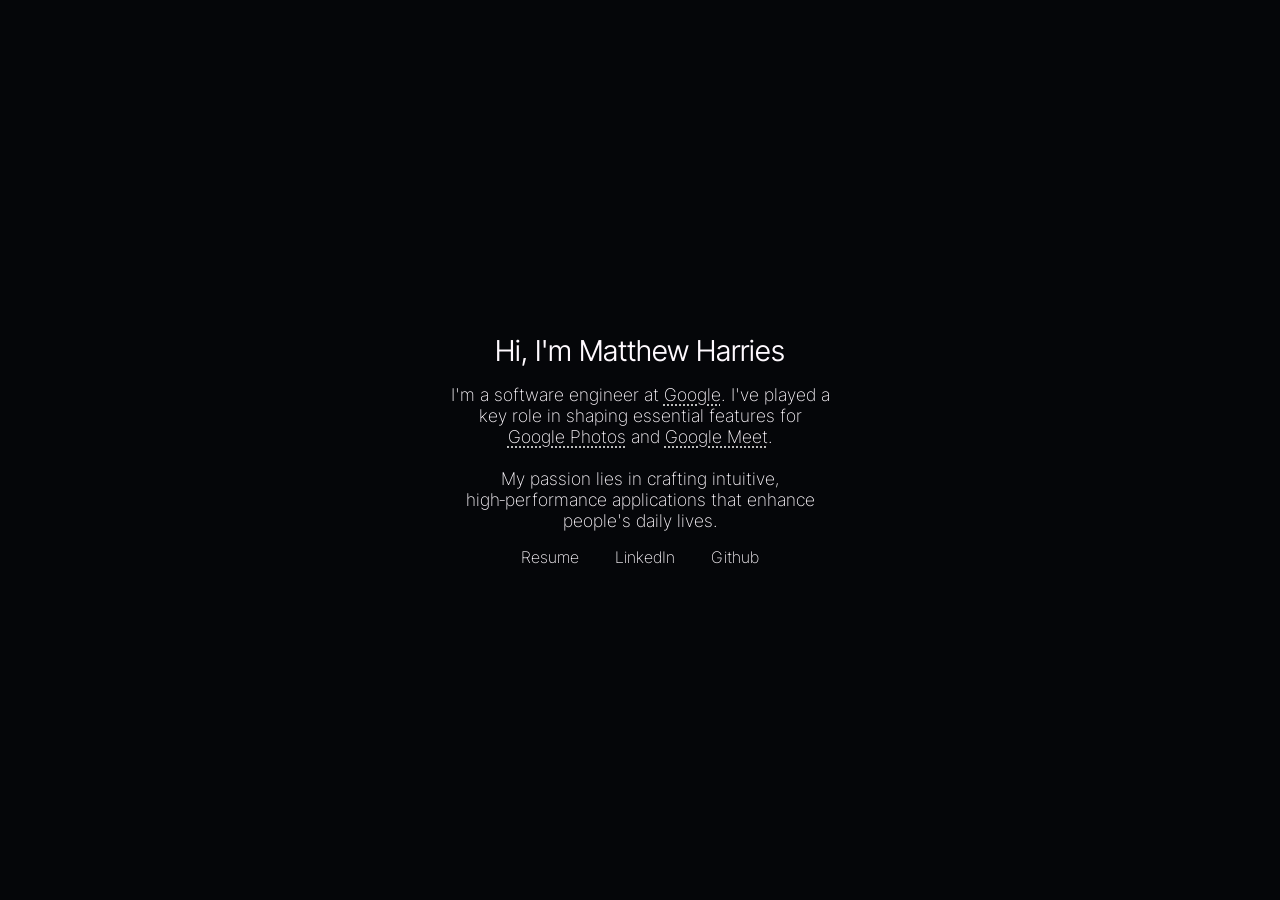
==== index.html @ 6ac355f5 "Initial commit." ====
<!doctype html>
<html lang="en">

<head>
  <meta charset="utf-8">
  <meta name="viewport" content="width=device-width, initial-scale=1">
  <meta name="color-scheme" content="light dark" />
  <link rel="preconnect" href="https://fonts.googleapis.com">
  <link rel="preconnect" href="https://fonts.gstatic.com" crossorigin>
  <link href="https://fonts.googleapis.com/css2?family=Inter+Tight:ital,wght@0,100..900;1,100..900&display=swap"
    rel="stylesheet">
  <link rel="stylesheet" href="styles.css">
  <title>Matthew Harries</title>
</head>

<body class="font-inter-tight-normal">
  <main>
    <div class="centered">
      <div id="name" class="item font-inter-tight-strong big-font centered-text">
        Hi, I'm Matthew Harries
      </div>
      <div id="title" class="item medium-font centered-text" style="padding: 16px 0px;">
        I'm a software engineer at 
        <a class="inline-link" target="_blank" href="https://about.google/">Google</a>.
        I've played a key role in shaping essential features for
        <a class="inline-link" target="_blank" href="https://www.google.com/photos/about/">Google&nbsp;Photos</a> and
        <a class="inline-link" target="_blank" href="https://workspace.google.com/products/meet/">Google&nbsp;Meet</a>.
        <br />
        <br />
        My passion lies in crafting intuitive, high&#8209;performance applications
        that enhance people's daily lives.
      </div>
      <div id="links" class="item small-font centered-text">
        <div class="flex-item">
          <a class="bottom-link" target="_blank" href="">Resume</a>
          <a class="bottom-link" target="_blank" href="https://www.linkedin.com/in/harriesmatthew/">LinkedIn</a>
          <a class="bottom-link" target="_blank" href="https://github.com/matthewharries">Github</a>
        </div>
      </div>
    </div>
  </main>
  <footer>

  </footer>
</body>

</html>
---- styles.css ----
/* ---fonts--- */

.font-inter-tight-normal {
  font-family: "Inter Tight", sans-serif;
  font-optical-sizing: auto;
  font-weight: 200;
  font-style: normal;
}

.font-inter-tight-strong {
  font-family: "Inter Tight", sans-serif;
  font-optical-sizing: auto;
  font-weight: 350;
  font-style: normal;
}

.big-font {
  font-size: 1.8rem;
}

.medium-font {
  font-size: 1.1rem;
}

.small-font {
  font-size: 1rem;
}

a:hover {
  text-decoration: underline;
  cursor: pointer;
}

a, a:visited,
a:active {
  text-decoration: none;
  color: inherit;
}

.inline-link {
  text-decoration: underline;
  text-decoration-style: dotted;
  text-decoration-color: #d3d3d3;
  text-underline-offset: 0.25rem;
}

/* ---layout--- */

body {
  background-color: #050609;
  color: #FFFAFF;
}

.flex-container {
  display: flex;
  justify-content: center;
  align-items: center;
}

main {
  display: table;
  position: absolute;
  top: 0;
  left: 0;
  height: 100%;
  width: 100%;
}

.centered {
  display: table-cell;
  vertical-align: middle;
}

.item {
  margin-left: auto;
  margin-right: auto;
  max-width: 400px;
}

.centered-text {
  text-align: center;
}

.bottom-link {
  padding: 0px 16px;
}


/* animation */

#name {
  animation: fadeFast ease 1s;
  animation-iteration-count: 1;
  animation-fill-mode: forwards;
}

#title {
  animation: fadeFast ease 3s;
  animation-iteration-count: 1;
  animation-fill-mode: forwards;
}

#links {
  animation: fadeSlow ease 3s;
  animation-iteration-count: 1;
  animation-fill-mode: forwards;
}

@keyframes fadeFast {
  0% {
    opacity: 0;
  }

  100% {
    opacity: 1;
  }
}


@keyframes fadeSlow {
  0% {
    opacity: 0;
  }

  50% {
    opacity: 0;
  }

  100% {
    opacity: 1;
  }
}
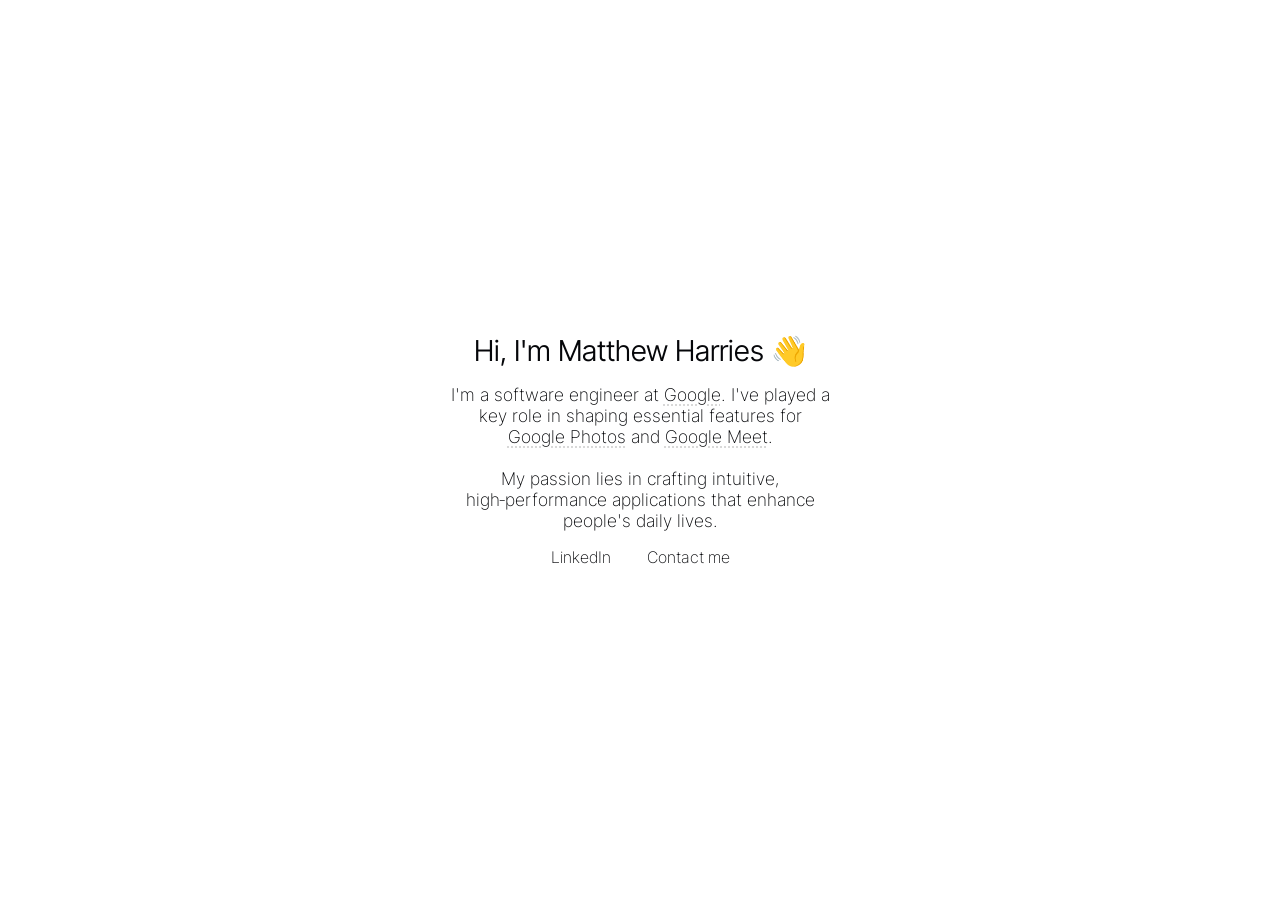
==== commit 09ccd08f: "Reduce bottom links to just include LinkedIn and email." ====
--- a/index.html
+++ b/index.html
@@ -17,10 +17,10 @@
   <main>
     <div class="centered">
       <div id="name" class="item font-inter-tight-strong big-font centered-text">
-        Hi, I'm Matthew Harries
+        Hi, I'm Matthew Harries 👋
       </div>
       <div id="title" class="item medium-font centered-text" style="padding: 16px 0px;">
-        I'm a software engineer at 
+        I'm a software engineer at
         <a class="inline-link" target="_blank" href="https://about.google/">Google</a>.
         I've played a key role in shaping essential features for
         <a class="inline-link" target="_blank" href="https://www.google.com/photos/about/">Google&nbsp;Photos</a> and
@@ -32,9 +32,9 @@
       </div>
       <div id="links" class="item small-font centered-text">
         <div class="flex-item">
-          <a class="bottom-link" target="_blank" href="">Resume</a>
+          <!-- <a class="bottom-link" target="_blank" href="">Resume</a> -->
           <a class="bottom-link" target="_blank" href="https://www.linkedin.com/in/harriesmatthew/">LinkedIn</a>
-          <a class="bottom-link" target="_blank" href="https://github.com/matthewharries">Github</a>
+          <a class="bottom-link" target="_blank" href="mailto:matthewharriesdev@gmail.com">Contact me</a>
         </div>
       </div>
     </div>
--- a/styles.css
+++ b/styles.css
@@ -31,7 +31,8 @@
   cursor: pointer;
 }
 
-a, a:visited,
+a,
+a:visited,
 a:active {
   text-decoration: none;
   color: inherit;
@@ -47,8 +48,10 @@
 /* ---layout--- */
 
 body {
-  background-color: #050609;
-  color: #FFFAFF;
+  /* background-color: #050609;
+  color: #FFFAFF; */
+  color: #050609;
+  background-color: #FFFFFF;
 }
 
 .flex-container {
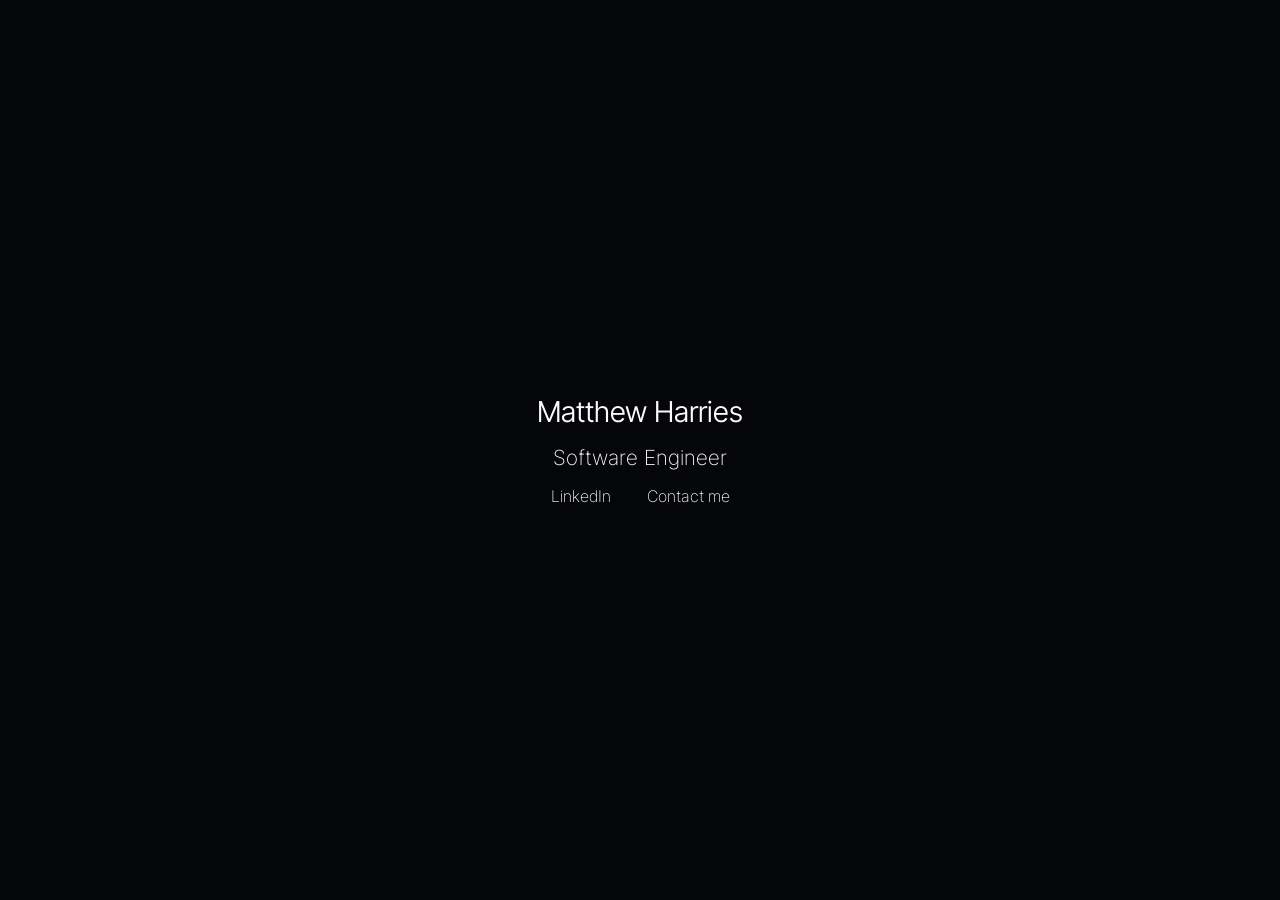
==== commit 086e9df2: "Original" ====
--- a/index.html
+++ b/index.html
@@ -17,18 +17,10 @@
   <main>
     <div class="centered">
       <div id="name" class="item font-inter-tight-strong big-font centered-text">
-        Hi, I'm Matthew Harries 👋
+        Matthew Harries
       </div>
       <div id="title" class="item medium-font centered-text" style="padding: 16px 0px;">
-        I'm a software engineer at
-        <a class="inline-link" target="_blank" href="https://about.google/">Google</a>.
-        I've played a key role in shaping essential features for
-        <a class="inline-link" target="_blank" href="https://www.google.com/photos/about/">Google&nbsp;Photos</a> and
-        <a class="inline-link" target="_blank" href="https://workspace.google.com/products/meet/">Google&nbsp;Meet</a>.
-        <br />
-        <br />
-        My passion lies in crafting intuitive, high&#8209;performance applications
-        that enhance people's daily lives.
+        Software Engineer
       </div>
       <div id="links" class="item small-font centered-text">
         <div class="flex-item">
--- a/styles.css
+++ b/styles.css
@@ -19,7 +19,7 @@
 }
 
 .medium-font {
-  font-size: 1.1rem;
+  font-size: 1.3rem;
 }
 
 .small-font {
@@ -48,10 +48,8 @@
 /* ---layout--- */
 
 body {
-  /* background-color: #050609;
-  color: #FFFAFF; */
-  color: #050609;
-  background-color: #FFFFFF;
+  background-color: #050609;
+  color: #FFFAFF;
 }
 
 .flex-container {
